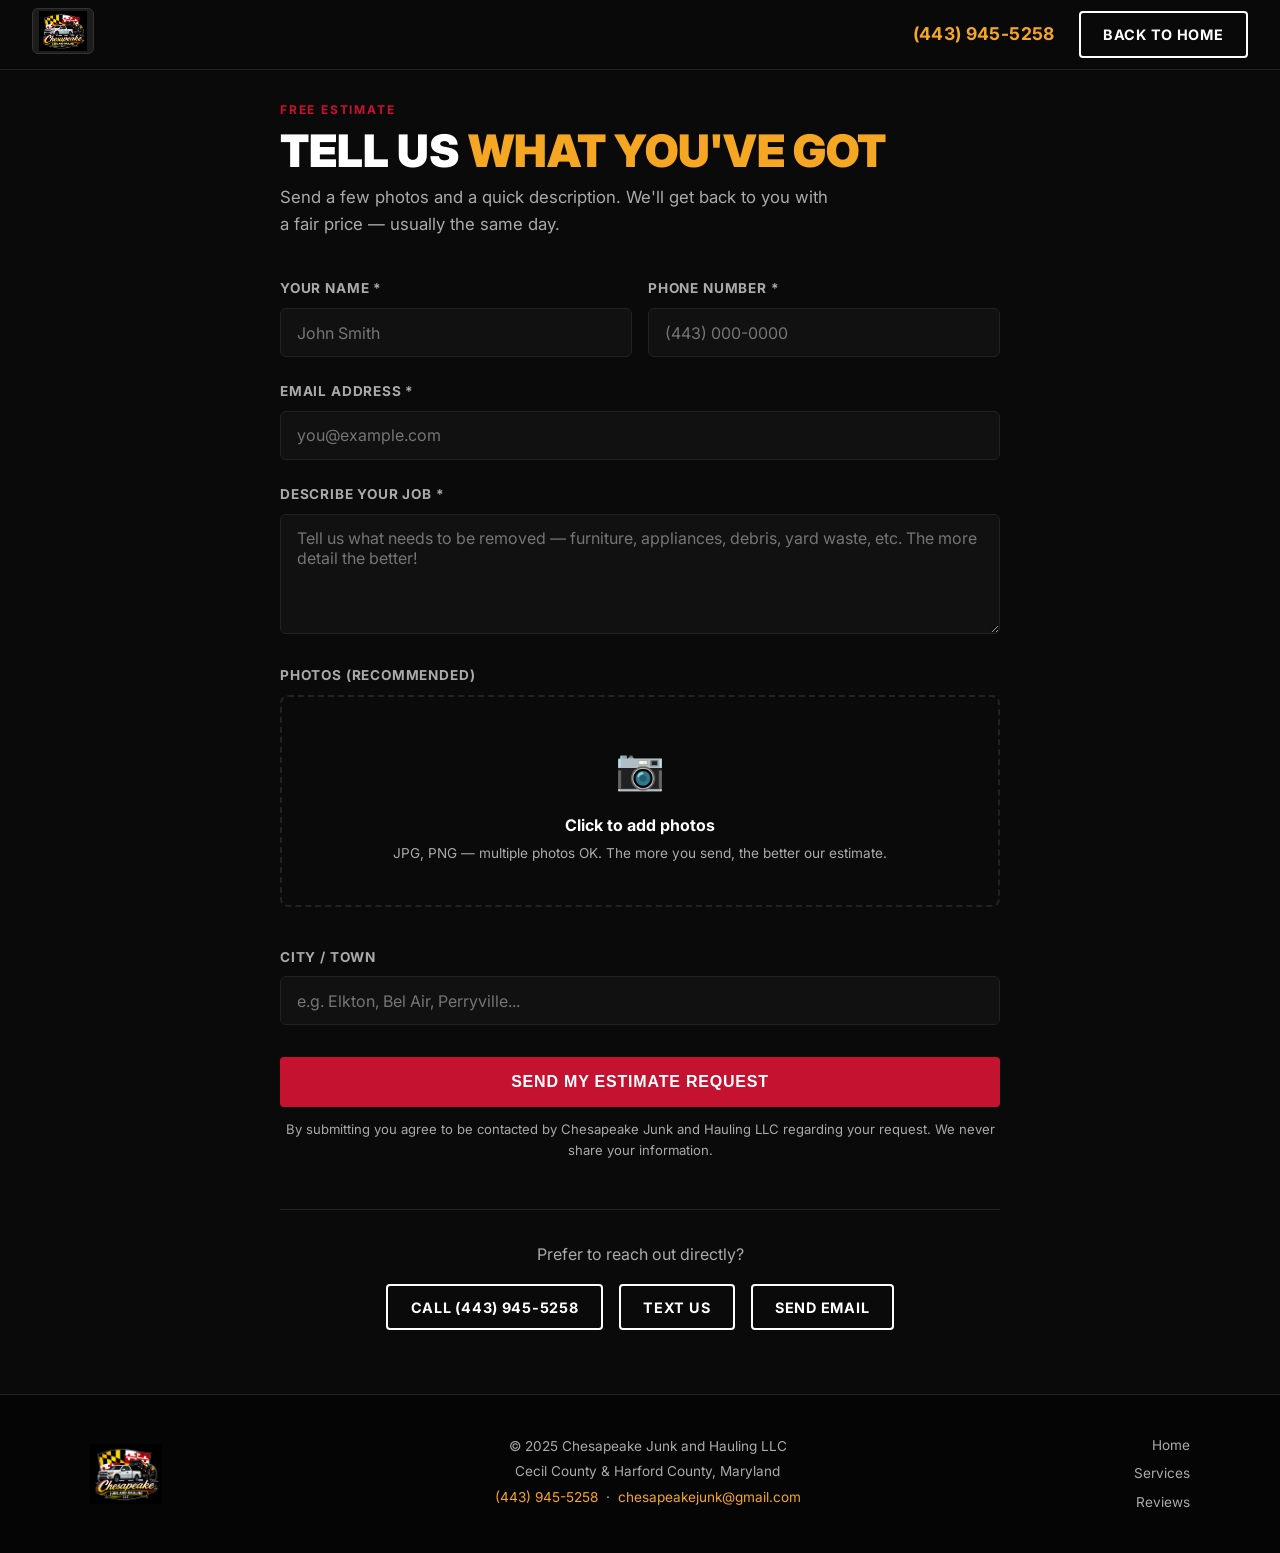
==== estimate.html @ 008b5aa5 "Switch to cjh_logo_1.png across all pages https://claude.ai/code/session_018CpJfaL9ju6xhXSL5NosDY" ====
<!DOCTYPE html>
<html lang="en">
<head>
  <meta charset="UTF-8" />
  <meta name="viewport" content="width=device-width, initial-scale=1.0" />
  <title>Get a Free Estimate — Chesapeake Junk and Hauling LLC</title>
  <meta name="description" content="Request a free junk removal estimate from Chesapeake Junk and Hauling LLC. Send photos and a description — we'll get back to you fast." />
  <link rel="icon" type="image/png" href="cjh_logo_1.png" />
  <link rel="stylesheet" href="css/style.css" />
  <link rel="preconnect" href="https://fonts.googleapis.com" />
  <link rel="preconnect" href="https://fonts.gstatic.com" crossorigin />
  <link href="https://fonts.googleapis.com/css2?family=Inter:wght@400;600;700;900&display=swap" rel="stylesheet" />
</head>
<body>

<!-- HEADER -->
<header>
  <a href="index.html">
    <img src="cjh_logo_1.png" alt="Chesapeake Junk and Hauling LLC" class="header-logo" />
  </a>
  <div class="header-right">
    <a href="tel:4439455258" class="header-phone">(443) 945-5258</a>
    <a href="index.html" class="btn btn-outline">Back to Home</a>
  </div>
</header>

<!-- ESTIMATE FORM -->
<div class="estimate-page">
  <div class="estimate-inner">
    <p class="section-label">Free Estimate</p>
    <h1 class="section-title">Tell Us <span>What You've Got</span></h1>
    <p class="section-sub">Send a few photos and a quick description. We'll get back to you with a fair price — usually the same day.</p>

    <form
      action="https://formsubmit.co/chesapeakejunk@gmail.com"
      method="POST"
      enctype="multipart/form-data"
      id="estimate-form"
    >
      <!-- FormSubmit config -->
      <input type="hidden" name="_subject" value="New Estimate Request — Chesapeake Junk and Hauling" />
      <input type="hidden" name="_next" value="thankyou.html" />
      <input type="hidden" name="_captcha" value="false" />
      <input type="hidden" name="_template" value="table" />

      <div class="form-row">
        <div class="form-group">
          <label for="name">Your Name *</label>
          <input type="text" id="name" name="name" required placeholder="John Smith" />
        </div>
        <div class="form-group">
          <label for="phone">Phone Number *</label>
          <input type="tel" id="phone" name="phone" required placeholder="(443) 000-0000" />
        </div>
      </div>

      <div class="form-group">
        <label for="email">Email Address *</label>
        <input type="email" id="email" name="email" required placeholder="you@example.com" />
      </div>

      <div class="form-group">
        <label for="description">Describe Your Job *</label>
        <textarea id="description" name="description" required placeholder="Tell us what needs to be removed — furniture, appliances, debris, yard waste, etc. The more detail the better!"></textarea>
      </div>

      <div class="form-group">
        <label>Photos (Recommended)</label>
        <div class="file-upload-area" id="upload-area" onclick="document.getElementById('photos').click()">
          <input type="file" id="photos" name="photos" accept="image/*" multiple />
          <div class="upload-icon">📷</div>
          <p class="upload-text">Click to add photos</p>
          <p class="upload-hint">JPG, PNG — multiple photos OK. The more you send, the better our estimate.</p>
        </div>
        <div class="file-list" id="file-list"></div>
      </div>

      <div class="form-group">
        <label for="city">City / Town</label>
        <input type="text" id="city" name="city" placeholder="e.g. Elkton, Bel Air, Perryville..." />
      </div>

      <div class="form-submit">
        <button type="submit" class="btn btn-primary btn-lg" style="width:100%;">Send My Estimate Request</button>
        <p class="form-notice">By submitting you agree to be contacted by Chesapeake Junk and Hauling LLC regarding your request. We never share your information.</p>
      </div>
    </form>

    <div style="margin-top:3rem;padding-top:2rem;border-top:1px solid var(--border);text-align:center;">
      <p style="color:var(--gray);margin-bottom:1rem;">Prefer to reach out directly?</p>
      <div style="display:flex;gap:1rem;justify-content:center;flex-wrap:wrap;">
        <a href="tel:4439455258" class="btn btn-outline">Call (443) 945-5258</a>
        <a href="sms:4439455258" class="btn btn-outline">Text Us</a>
        <a href="mailto:chesapeakejunk@gmail.com" class="btn btn-outline">Send Email</a>
      </div>
    </div>
  </div>
</div>

<!-- FOOTER -->
<footer>
  <div class="footer-inner">
    <img src="cjh_logo_1.png" alt="Chesapeake Junk and Hauling LLC" class="footer-logo" />
    <div class="footer-info">
      <p>&copy; 2025 Chesapeake Junk and Hauling LLC</p>
      <p>Cecil County &amp; Harford County, Maryland</p>
      <p><a href="tel:4439455258">(443) 945-5258</a> &nbsp;·&nbsp; <a href="mailto:chesapeakejunk@gmail.com">chesapeakejunk@gmail.com</a></p>
    </div>
    <div class="footer-links">
      <a href="index.html">Home</a>
      <a href="index.html#services">Services</a>
      <a href="index.html#reviews">Reviews</a>
    </div>
  </div>
</footer>

<script src="js/main.js"></script>
</body>
</html>
---- css/style.css ----
*, *::before, *::after { box-sizing: border-box; margin: 0; padding: 0; }

:root {
  --black: #0a0a0a;
  --dark: #111111;
  --darker: #0d0d0d;
  --red: #c41230;
  --red-dark: #9e0e26;
  --gold: #f5a623;
  --white: #ffffff;
  --gray: #aaaaaa;
  --border: #222222;
}

html { scroll-behavior: smooth; }

body {
  font-family: 'Inter', 'Segoe UI', Arial, sans-serif;
  background: var(--black);
  color: var(--white);
  line-height: 1.6;
}

a { color: inherit; text-decoration: none; }

/* ── HEADER ── */
header {
  position: fixed;
  top: 0; left: 0; right: 0;
  z-index: 100;
  background: rgba(10,10,10,0.95);
  backdrop-filter: blur(8px);
  border-bottom: 1px solid var(--border);
  padding: 0 2rem;
  height: 70px;
  display: flex;
  align-items: center;
  justify-content: space-between;
}

.header-logo {
  height: 46px;
  width: auto;
  background: #1c1c1c;
  border-radius: 6px;
  padding: 2px 6px;
  border: 1px solid #333;
}

.header-right {
  display: flex;
  align-items: center;
  gap: 1.5rem;
}

.header-phone {
  font-size: 1.1rem;
  font-weight: 700;
  color: var(--gold);
  letter-spacing: 0.02em;
}

.header-phone:hover { color: var(--white); }

.btn {
  display: inline-block;
  padding: 0.6rem 1.4rem;
  border-radius: 4px;
  font-weight: 700;
  font-size: 0.9rem;
  text-transform: uppercase;
  letter-spacing: 0.05em;
  transition: background 0.2s, transform 0.1s;
  cursor: pointer;
  border: none;
}

.btn-primary {
  background: var(--red);
  color: var(--white);
}

.btn-primary:hover {
  background: var(--red-dark);
  transform: translateY(-1px);
}

.btn-gold {
  background: var(--gold);
  color: var(--black);
}

.btn-gold:hover {
  background: #e09510;
  transform: translateY(-1px);
}

.btn-outline {
  background: transparent;
  color: var(--white);
  border: 2px solid var(--white);
}

.btn-outline:hover {
  background: var(--white);
  color: var(--black);
}

.btn-lg {
  padding: 1rem 2.5rem;
  font-size: 1rem;
}

/* ── HERO ── */
#hero {
  min-height: 100vh;
  display: flex;
  align-items: center;
  justify-content: center;
  text-align: center;
  padding: 100px 2rem 4rem;
  background: radial-gradient(ellipse at center top, #1a0005 0%, var(--black) 70%);
  position: relative;
  overflow: hidden;
}

#hero::before {
  content: '';
  position: absolute;
  inset: 0;
  background: repeating-linear-gradient(
    0deg,
    transparent,
    transparent 2px,
    rgba(255,255,255,0.01) 2px,
    rgba(255,255,255,0.01) 4px
  );
  pointer-events: none;
}

.hero-inner {
  max-width: 800px;
  position: relative;
  z-index: 1;
}

.hero-logo {
  width: 160px;
  height: auto;
  margin-bottom: 1.5rem;
  filter: drop-shadow(0 0 20px rgba(196,18,48,0.35));
}

.hero-headline {
  font-size: clamp(2rem, 5vw, 3.5rem);
  font-weight: 900;
  line-height: 1.1;
  margin-bottom: 1rem;
  text-transform: uppercase;
  letter-spacing: -0.01em;
}

.hero-headline span { color: var(--gold); }

.hero-sub {
  font-size: 1.15rem;
  color: var(--gray);
  margin-bottom: 0.75rem;
  max-width: 560px;
  margin-left: auto;
  margin-right: auto;
}

.hero-area {
  font-size: 0.95rem;
  color: var(--gold);
  font-weight: 600;
  letter-spacing: 0.05em;
  text-transform: uppercase;
  margin-bottom: 2.5rem;
}

.hero-cta {
  display: flex;
  gap: 1rem;
  justify-content: center;
  flex-wrap: wrap;
}

.hero-scroll {
  position: absolute;
  bottom: 2rem;
  left: 50%;
  transform: translateX(-50%);
  color: var(--gray);
  font-size: 0.8rem;
  letter-spacing: 0.1em;
  text-transform: uppercase;
  animation: bounce 2s infinite;
}

@keyframes bounce {
  0%, 100% { transform: translateX(-50%) translateY(0); }
  50% { transform: translateX(-50%) translateY(6px); }
}

/* ── SECTIONS ── */
section { padding: 5rem 2rem; }

.section-inner {
  max-width: 1100px;
  margin: 0 auto;
}

.section-label {
  font-size: 0.75rem;
  font-weight: 700;
  letter-spacing: 0.15em;
  text-transform: uppercase;
  color: var(--red);
  margin-bottom: 0.5rem;
}

.section-title {
  font-size: clamp(1.8rem, 3.5vw, 2.8rem);
  font-weight: 900;
  text-transform: uppercase;
  line-height: 1.1;
  margin-bottom: 1rem;
}

.section-title span { color: var(--gold); }

.section-sub {
  color: var(--gray);
  font-size: 1.05rem;
  max-width: 560px;
  margin-bottom: 3rem;
}

/* ── SERVICES ── */
#services { background: var(--darker); }

.services-grid {
  display: grid;
  grid-template-columns: repeat(auto-fit, minmax(200px, 1fr));
  gap: 1px;
  background: var(--border);
  border: 1px solid var(--border);
  border-radius: 8px;
  overflow: hidden;
}

.service-card {
  background: var(--dark);
  padding: 2rem 1.5rem;
  text-align: center;
  transition: background 0.2s;
}

.service-card:hover { background: #161616; }

.service-icon {
  font-size: 2.5rem;
  margin-bottom: 1rem;
  display: block;
}

.service-name {
  font-size: 1rem;
  font-weight: 700;
  text-transform: uppercase;
  letter-spacing: 0.05em;
}

/* ── HOW IT WORKS ── */
#how-it-works { background: var(--black); }

.steps {
  display: grid;
  grid-template-columns: repeat(auto-fit, minmax(240px, 1fr));
  gap: 2rem;
  counter-reset: steps;
}

.step {
  position: relative;
  padding: 2rem;
  background: var(--dark);
  border: 1px solid var(--border);
  border-radius: 8px;
  border-top: 3px solid var(--red);
}

.step-number {
  font-size: 3rem;
  font-weight: 900;
  color: var(--red);
  opacity: 0.3;
  line-height: 1;
  margin-bottom: 0.5rem;
}

.step-title {
  font-size: 1.1rem;
  font-weight: 700;
  text-transform: uppercase;
  letter-spacing: 0.05em;
  margin-bottom: 0.5rem;
}

.step-desc { color: var(--gray); font-size: 0.95rem; }

/* ── SERVICE AREA ── */
#service-area { background: var(--darker); }

.area-content {
  display: grid;
  grid-template-columns: 1fr 1fr;
  gap: 3rem;
  align-items: center;
}

.area-counties {
  display: flex;
  flex-direction: column;
  gap: 0.75rem;
}

.county {
  display: flex;
  align-items: center;
  gap: 0.75rem;
  padding: 1rem 1.25rem;
  background: var(--dark);
  border: 1px solid var(--border);
  border-left: 3px solid var(--red);
  border-radius: 4px;
  font-weight: 600;
}

.county-dot {
  width: 8px; height: 8px;
  background: var(--gold);
  border-radius: 50%;
  flex-shrink: 0;
}

.area-note {
  color: var(--gray);
  font-size: 0.9rem;
  margin-top: 1rem;
}

.map-embed {
  border-radius: 8px;
  overflow: hidden;
  border: 1px solid var(--border);
  height: 300px;
}

.map-embed iframe {
  width: 100%;
  height: 100%;
  border: none;
  filter: invert(90%) hue-rotate(180deg);
}

/* ── ABOUT ── */
#about { background: var(--black); }

.about-content {
  display: grid;
  grid-template-columns: 1fr 1fr;
  gap: 3rem;
  align-items: center;
}

.about-text p {
  color: var(--gray);
  margin-bottom: 1rem;
  font-size: 1.05rem;
  line-height: 1.7;
}

.about-stats {
  display: grid;
  grid-template-columns: 1fr 1fr;
  gap: 1px;
  background: var(--border);
  border: 1px solid var(--border);
  border-radius: 8px;
  overflow: hidden;
}

.stat {
  background: var(--dark);
  padding: 2rem;
  text-align: center;
}

.stat-number {
  font-size: 2.5rem;
  font-weight: 900;
  color: var(--gold);
  line-height: 1;
  margin-bottom: 0.25rem;
}

.stat-label {
  font-size: 0.8rem;
  color: var(--gray);
  text-transform: uppercase;
  letter-spacing: 0.08em;
}

/* ── GALLERY ── */
#gallery { background: var(--darker); }

.gallery-grid {
  display: grid;
  grid-template-columns: repeat(auto-fill, minmax(280px, 1fr));
  gap: 4px;
  border-radius: 8px;
  overflow: hidden;
}

.gallery-item {
  aspect-ratio: 4/3;
  overflow: hidden;
  cursor: pointer;
  position: relative;
}

.gallery-item img {
  width: 100%;
  height: 100%;
  object-fit: cover;
  transition: transform 0.3s;
}

.gallery-item:hover img { transform: scale(1.05); }

/* lightbox */
.lightbox {
  display: none;
  position: fixed;
  inset: 0;
  background: rgba(0,0,0,0.95);
  z-index: 999;
  align-items: center;
  justify-content: center;
}

.lightbox.active { display: flex; }

.lightbox img {
  max-width: 90vw;
  max-height: 90vh;
  object-fit: contain;
  border-radius: 4px;
}

.lightbox-close {
  position: absolute;
  top: 1rem; right: 1.5rem;
  font-size: 2rem;
  color: var(--white);
  cursor: pointer;
  line-height: 1;
  opacity: 0.7;
}

.lightbox-close:hover { opacity: 1; }

/* ── REVIEWS ── */
#reviews { background: var(--black); }

.reviews-stars {
  display: flex;
  align-items: center;
  gap: 0.75rem;
  margin-bottom: 2.5rem;
}

.stars { color: var(--gold); font-size: 1.5rem; letter-spacing: 2px; }
.reviews-count { color: var(--gray); font-size: 0.95rem; }
.reviews-count a { color: var(--gold); font-weight: 600; }
.reviews-count a:hover { text-decoration: underline; }

.reviews-grid {
  display: grid;
  grid-template-columns: repeat(auto-fill, minmax(300px, 1fr));
  gap: 1.25rem;
  margin-bottom: 2.5rem;
}

.review-card {
  background: var(--dark);
  border: 1px solid var(--border);
  border-radius: 8px;
  padding: 1.5rem;
}

.review-header {
  display: flex;
  justify-content: space-between;
  align-items: flex-start;
  margin-bottom: 0.75rem;
}

.reviewer-name { font-weight: 700; font-size: 0.95rem; }
.review-stars { color: var(--gold); font-size: 0.9rem; }

.review-text {
  color: var(--gray);
  font-size: 0.92rem;
  line-height: 1.65;
  font-style: italic;
}

.reviews-cta { text-align: center; }

/* ── CONTACT ── */
#contact { background: var(--darker); }

.contact-grid {
  display: grid;
  grid-template-columns: 1fr 1fr;
  gap: 3rem;
}

.contact-methods { display: flex; flex-direction: column; gap: 1.25rem; }

.contact-method {
  display: flex;
  align-items: center;
  gap: 1.25rem;
  padding: 1.25rem;
  background: var(--dark);
  border: 1px solid var(--border);
  border-radius: 8px;
  transition: border-color 0.2s;
}

.contact-method:hover { border-color: var(--red); }

.contact-icon {
  font-size: 1.75rem;
  flex-shrink: 0;
  width: 48px;
  text-align: center;
}

.contact-method-label {
  font-size: 0.75rem;
  color: var(--gray);
  text-transform: uppercase;
  letter-spacing: 0.08em;
  margin-bottom: 0.15rem;
}

.contact-method-value {
  font-size: 1.1rem;
  font-weight: 700;
  color: var(--white);
}

.contact-cta-box {
  background: var(--dark);
  border: 1px solid var(--border);
  border-radius: 8px;
  padding: 2.5rem;
  display: flex;
  flex-direction: column;
  justify-content: center;
  text-align: center;
  gap: 1rem;
}

.contact-cta-box h3 {
  font-size: 1.5rem;
  font-weight: 900;
  text-transform: uppercase;
}

.contact-cta-box p { color: var(--gray); font-size: 0.95rem; }

/* ── FOOTER ── */
footer {
  background: #050505;
  border-top: 1px solid var(--border);
  padding: 2.5rem 2rem;
}

.footer-inner {
  max-width: 1100px;
  margin: 0 auto;
  display: flex;
  align-items: center;
  justify-content: space-between;
  flex-wrap: wrap;
  gap: 1.5rem;
}

.footer-logo { height: 60px; }

.footer-info { text-align: center; }
.footer-info p { color: var(--gray); font-size: 0.85rem; margin-bottom: 0.25rem; }
.footer-info a { color: var(--gold); }
.footer-info a:hover { text-decoration: underline; }

.footer-links {
  display: flex;
  flex-direction: column;
  gap: 0.4rem;
  text-align: right;
}

.footer-links a {
  color: var(--gray);
  font-size: 0.85rem;
  transition: color 0.2s;
}

.footer-links a:hover { color: var(--white); }

/* ── ESTIMATE PAGE ── */
.estimate-page {
  min-height: 100vh;
  padding: 100px 2rem 4rem;
  background: var(--black);
}

.estimate-inner {
  max-width: 720px;
  margin: 0 auto;
}

.estimate-inner .section-label { margin-bottom: 0.5rem; }
.estimate-inner .section-title { margin-bottom: 0.5rem; }
.estimate-inner .section-sub { margin-bottom: 2.5rem; }

.form-group { margin-bottom: 1.5rem; }

.form-group label {
  display: block;
  font-size: 0.85rem;
  font-weight: 700;
  text-transform: uppercase;
  letter-spacing: 0.06em;
  margin-bottom: 0.5rem;
  color: var(--gray);
}

.form-group input,
.form-group textarea,
.form-group select {
  width: 100%;
  background: var(--dark);
  border: 1px solid var(--border);
  border-radius: 6px;
  color: var(--white);
  padding: 0.85rem 1rem;
  font-size: 1rem;
  font-family: inherit;
  transition: border-color 0.2s;
  outline: none;
}

.form-group input:focus,
.form-group textarea:focus {
  border-color: var(--red);
}

.form-group textarea { resize: vertical; min-height: 120px; }

.form-row {
  display: grid;
  grid-template-columns: 1fr 1fr;
  gap: 1rem;
}

.file-upload-area {
  border: 2px dashed var(--border);
  border-radius: 8px;
  padding: 2.5rem;
  text-align: center;
  cursor: pointer;
  transition: border-color 0.2s, background 0.2s;
}

.file-upload-area:hover,
.file-upload-area.dragover {
  border-color: var(--red);
  background: rgba(196,18,48,0.05);
}

.file-upload-area input[type="file"] {
  display: none;
}

.upload-icon { font-size: 2.5rem; margin-bottom: 0.75rem; }
.upload-text { font-weight: 700; margin-bottom: 0.25rem; }
.upload-hint { color: var(--gray); font-size: 0.85rem; }

.file-list {
  margin-top: 1rem;
  display: flex;
  flex-wrap: wrap;
  gap: 0.5rem;
}

.file-chip {
  background: var(--dark);
  border: 1px solid var(--border);
  border-radius: 4px;
  padding: 0.3rem 0.75rem;
  font-size: 0.8rem;
  color: var(--gray);
  display: flex;
  align-items: center;
  gap: 0.5rem;
}

.file-chip button {
  background: none;
  border: none;
  color: var(--gray);
  cursor: pointer;
  font-size: 1rem;
  line-height: 1;
  padding: 0;
}

.file-chip button:hover { color: var(--red); }

.form-submit {
  margin-top: 2rem;
}

.form-notice {
  color: var(--gray);
  font-size: 0.82rem;
  margin-top: 0.75rem;
  text-align: center;
}

/* ── RESPONSIVE ── */
@media (max-width: 768px) {
  header { padding: 0 1rem; }
  .header-phone { font-size: 0.95rem; }
  .btn { padding: 0.5rem 1rem; font-size: 0.8rem; }

  .area-content,
  .about-content,
  .contact-grid { grid-template-columns: 1fr; }

  .map-embed { height: 250px; }

  .form-row { grid-template-columns: 1fr; }

  .footer-inner { flex-direction: column; align-items: center; text-align: center; }
  .footer-links { text-align: center; }

  .hero-logo { width: 200px; }
}

@media (max-width: 480px) {
  section { padding: 3.5rem 1.25rem; }
  .hero-cta { flex-direction: column; align-items: center; }
}
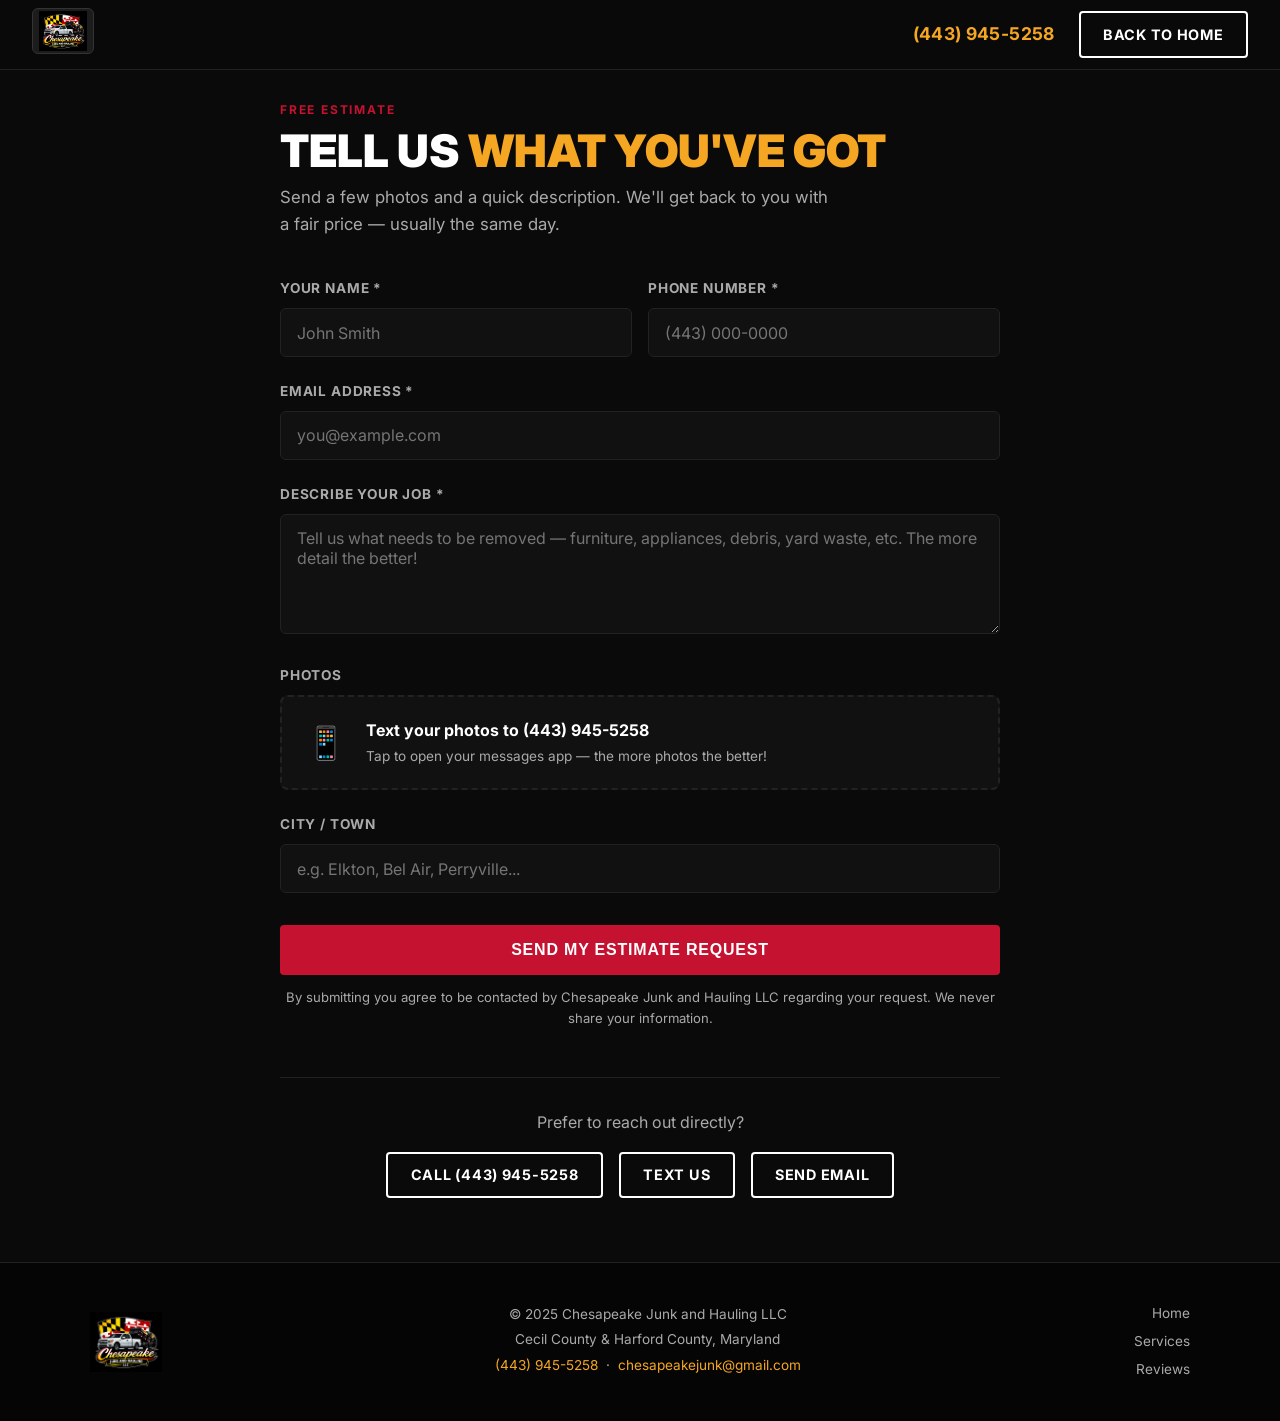
==== commit f47e040e: "Replace photo upload with text-photos prompt Removes paid file upload dependency. Customers tap to t" ====
--- a/estimate.html
+++ b/estimate.html
@@ -32,16 +32,16 @@
     <p class="section-sub">Send a few photos and a quick description. We'll get back to you with a fair price — usually the same day.</p>
 
     <form
-      action="https://formsubmit.co/chesapeakejunk@gmail.com"
+      action="https://api.web3forms.com/submit"
       method="POST"
       enctype="multipart/form-data"
       id="estimate-form"
     >
-      <!-- FormSubmit config -->
-      <input type="hidden" name="_subject" value="New Estimate Request — Chesapeake Junk and Hauling" />
-      <input type="hidden" name="_next" value="thankyou.html" />
-      <input type="hidden" name="_captcha" value="false" />
-      <input type="hidden" name="_template" value="table" />
+      <!-- Web3Forms config -->
+      <input type="hidden" name="access_key" value="cd4b8e46-e445-4a2e-a17c-2b0cad803505" />
+      <input type="hidden" name="subject" value="New Estimate Request — Chesapeake Junk and Hauling" />
+      <input type="hidden" name="from_name" value="Chesapeake Junk and Hauling Website" />
+      <input type="hidden" name="redirect" value="https://chesapeakejunkandhauling.com/thankyou.html" />
 
       <div class="form-row">
         <div class="form-group">
@@ -65,14 +65,14 @@
       </div>
 
       <div class="form-group">
-        <label>Photos (Recommended)</label>
-        <div class="file-upload-area" id="upload-area" onclick="document.getElementById('photos').click()">
-          <input type="file" id="photos" name="photos" accept="image/*" multiple />
-          <div class="upload-icon">📷</div>
-          <p class="upload-text">Click to add photos</p>
-          <p class="upload-hint">JPG, PNG — multiple photos OK. The more you send, the better our estimate.</p>
-        </div>
-        <div class="file-list" id="file-list"></div>
+        <label>Photos</label>
+        <a href="sms:4439455258" style="display:flex;align-items:center;gap:1.25rem;padding:1.25rem 1.5rem;background:var(--dark);border:2px dashed var(--border);border-radius:8px;text-decoration:none;transition:border-color 0.2s;" onmouseover="this.style.borderColor='var(--red)'" onmouseout="this.style.borderColor='var(--border)'">
+          <span style="font-size:2rem;">📱</span>
+          <div>
+            <p style="font-weight:700;color:var(--white);margin-bottom:0.2rem;">Text your photos to (443) 945-5258</p>
+            <p style="color:var(--gray);font-size:0.85rem;">Tap to open your messages app — the more photos the better!</p>
+          </div>
+        </a>
       </div>
 
       <div class="form-group">
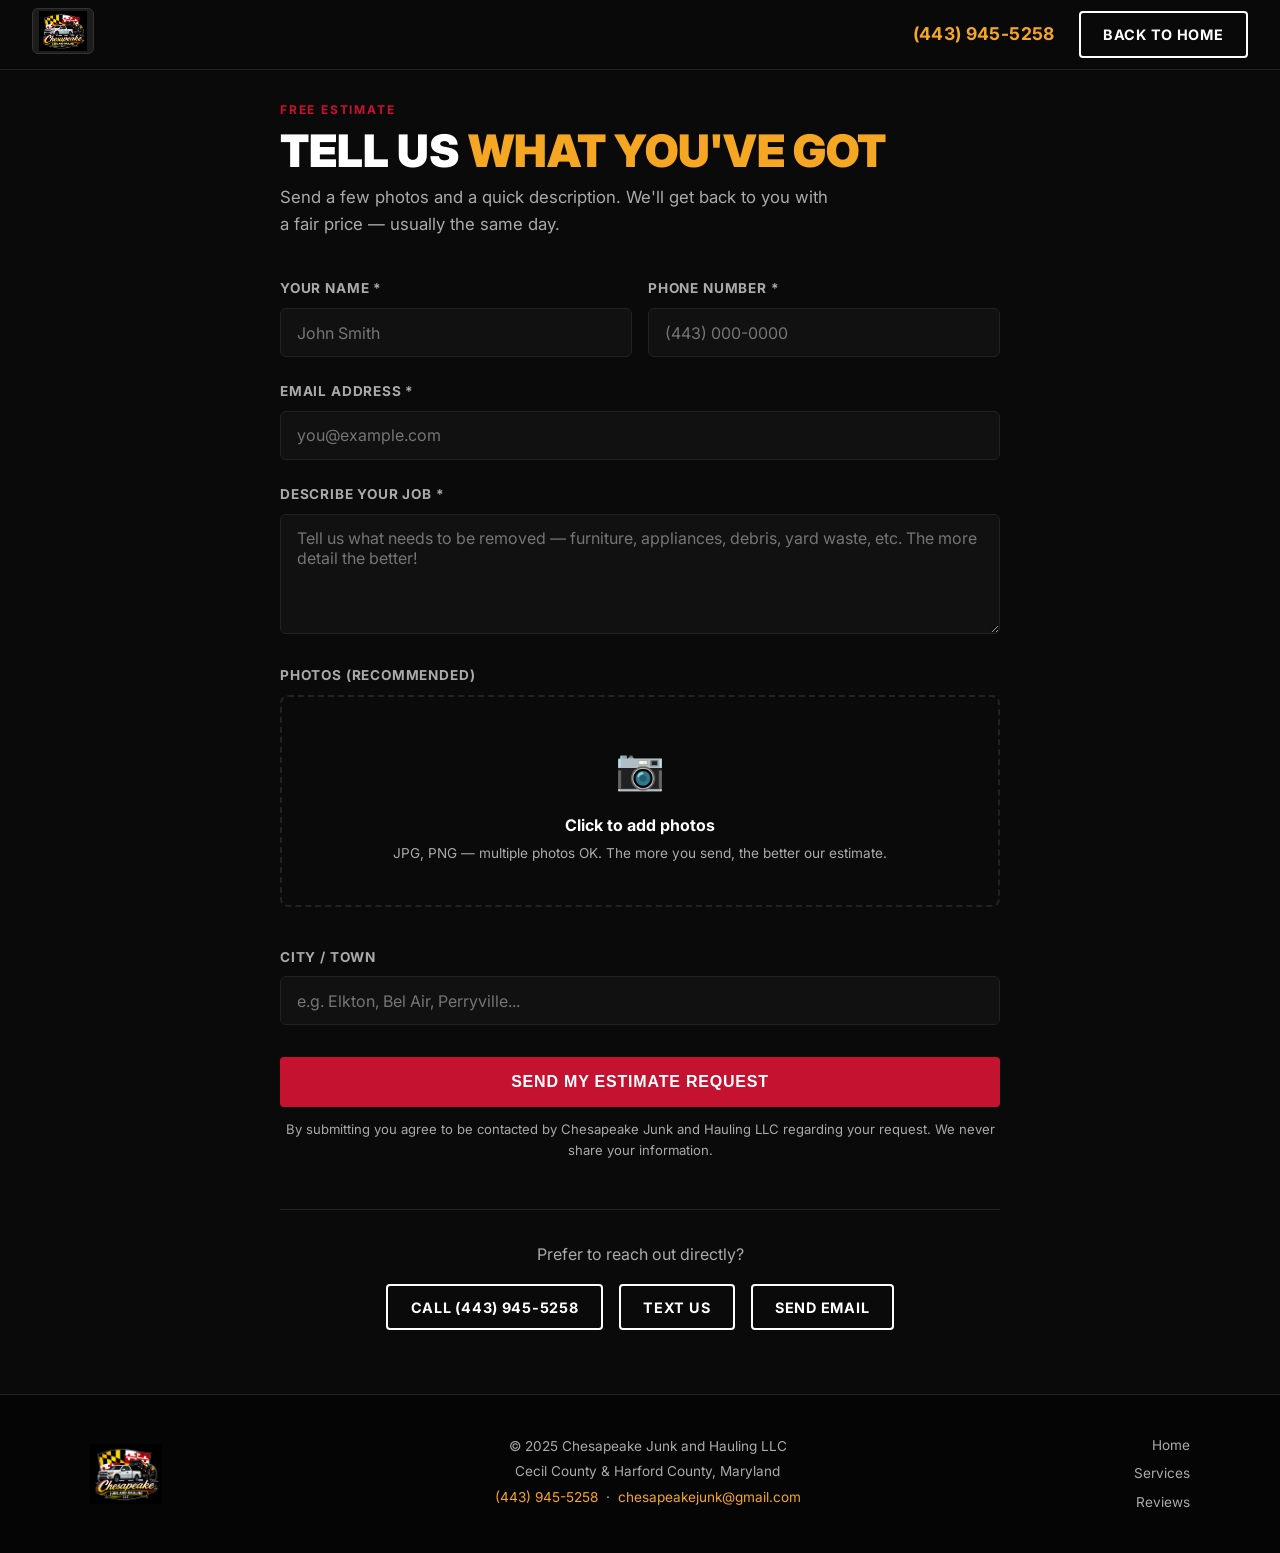
==== commit 6a450e5e: "Switch estimate form to Netlify Forms with photo upload Free on Netlify hosting — supports file uplo" ====
--- a/estimate.html
+++ b/estimate.html
@@ -32,16 +32,17 @@
     <p class="section-sub">Send a few photos and a quick description. We'll get back to you with a fair price — usually the same day.</p>
 
     <form
-      action="https://api.web3forms.com/submit"
+      name="estimate"
       method="POST"
       enctype="multipart/form-data"
+      data-netlify="true"
+      netlify-honeypot="bot-field"
+      action="/thankyou.html"
       id="estimate-form"
     >
-      <!-- Web3Forms config -->
-      <input type="hidden" name="access_key" value="cd4b8e46-e445-4a2e-a17c-2b0cad803505" />
+      <input type="hidden" name="form-name" value="estimate" />
       <input type="hidden" name="subject" value="New Estimate Request — Chesapeake Junk and Hauling" />
-      <input type="hidden" name="from_name" value="Chesapeake Junk and Hauling Website" />
-      <input type="hidden" name="redirect" value="https://chesapeakejunkandhauling.com/thankyou.html" />
+      <p style="display:none;"><label>Don't fill this out: <input name="bot-field" /></label></p>
 
       <div class="form-row">
         <div class="form-group">
@@ -65,14 +66,14 @@
       </div>
 
       <div class="form-group">
-        <label>Photos</label>
-        <a href="sms:4439455258" style="display:flex;align-items:center;gap:1.25rem;padding:1.25rem 1.5rem;background:var(--dark);border:2px dashed var(--border);border-radius:8px;text-decoration:none;transition:border-color 0.2s;" onmouseover="this.style.borderColor='var(--red)'" onmouseout="this.style.borderColor='var(--border)'">
-          <span style="font-size:2rem;">📱</span>
-          <div>
-            <p style="font-weight:700;color:var(--white);margin-bottom:0.2rem;">Text your photos to (443) 945-5258</p>
-            <p style="color:var(--gray);font-size:0.85rem;">Tap to open your messages app — the more photos the better!</p>
-          </div>
-        </a>
+        <label>Photos (Recommended)</label>
+        <div class="file-upload-area" id="upload-area" onclick="document.getElementById('photos').click()">
+          <input type="file" id="photos" name="photos" accept="image/*" multiple />
+          <div class="upload-icon">📷</div>
+          <p class="upload-text">Click to add photos</p>
+          <p class="upload-hint">JPG, PNG — multiple photos OK. The more you send, the better our estimate.</p>
+        </div>
+        <div class="file-list" id="file-list"></div>
       </div>
 
       <div class="form-group">
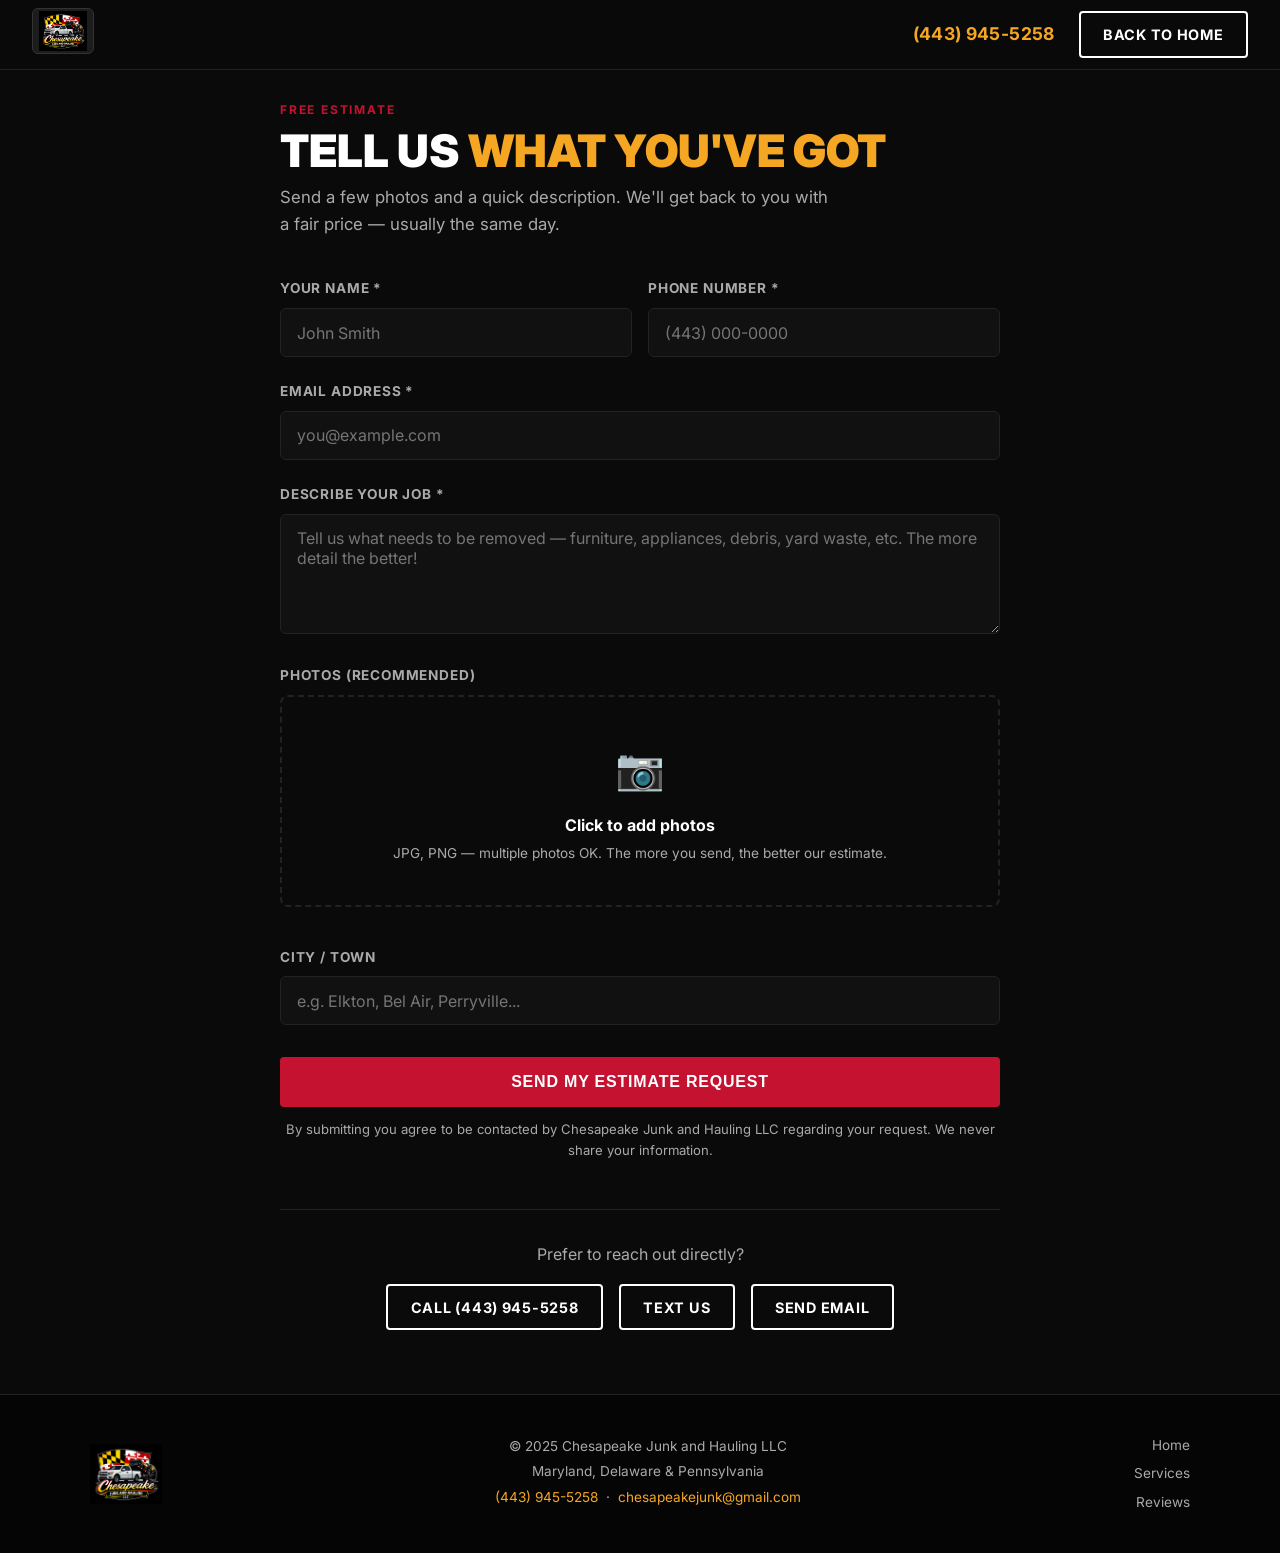
==== commit d8f10ff3: "Expand service area to include Delaware and Pennsylvania https://claude.ai/code/session_018CpJfaL9ju" ====
--- a/estimate.html
+++ b/estimate.html
@@ -104,7 +104,7 @@
     <img src="cjh_logo_1.png" alt="Chesapeake Junk and Hauling LLC" class="footer-logo" />
     <div class="footer-info">
       <p>&copy; 2025 Chesapeake Junk and Hauling LLC</p>
-      <p>Cecil County &amp; Harford County, Maryland</p>
+      <p>Maryland, Delaware &amp; Pennsylvania</p>
       <p><a href="tel:4439455258">(443) 945-5258</a> &nbsp;·&nbsp; <a href="mailto:chesapeakejunk@gmail.com">chesapeakejunk@gmail.com</a></p>
     </div>
     <div class="footer-links">
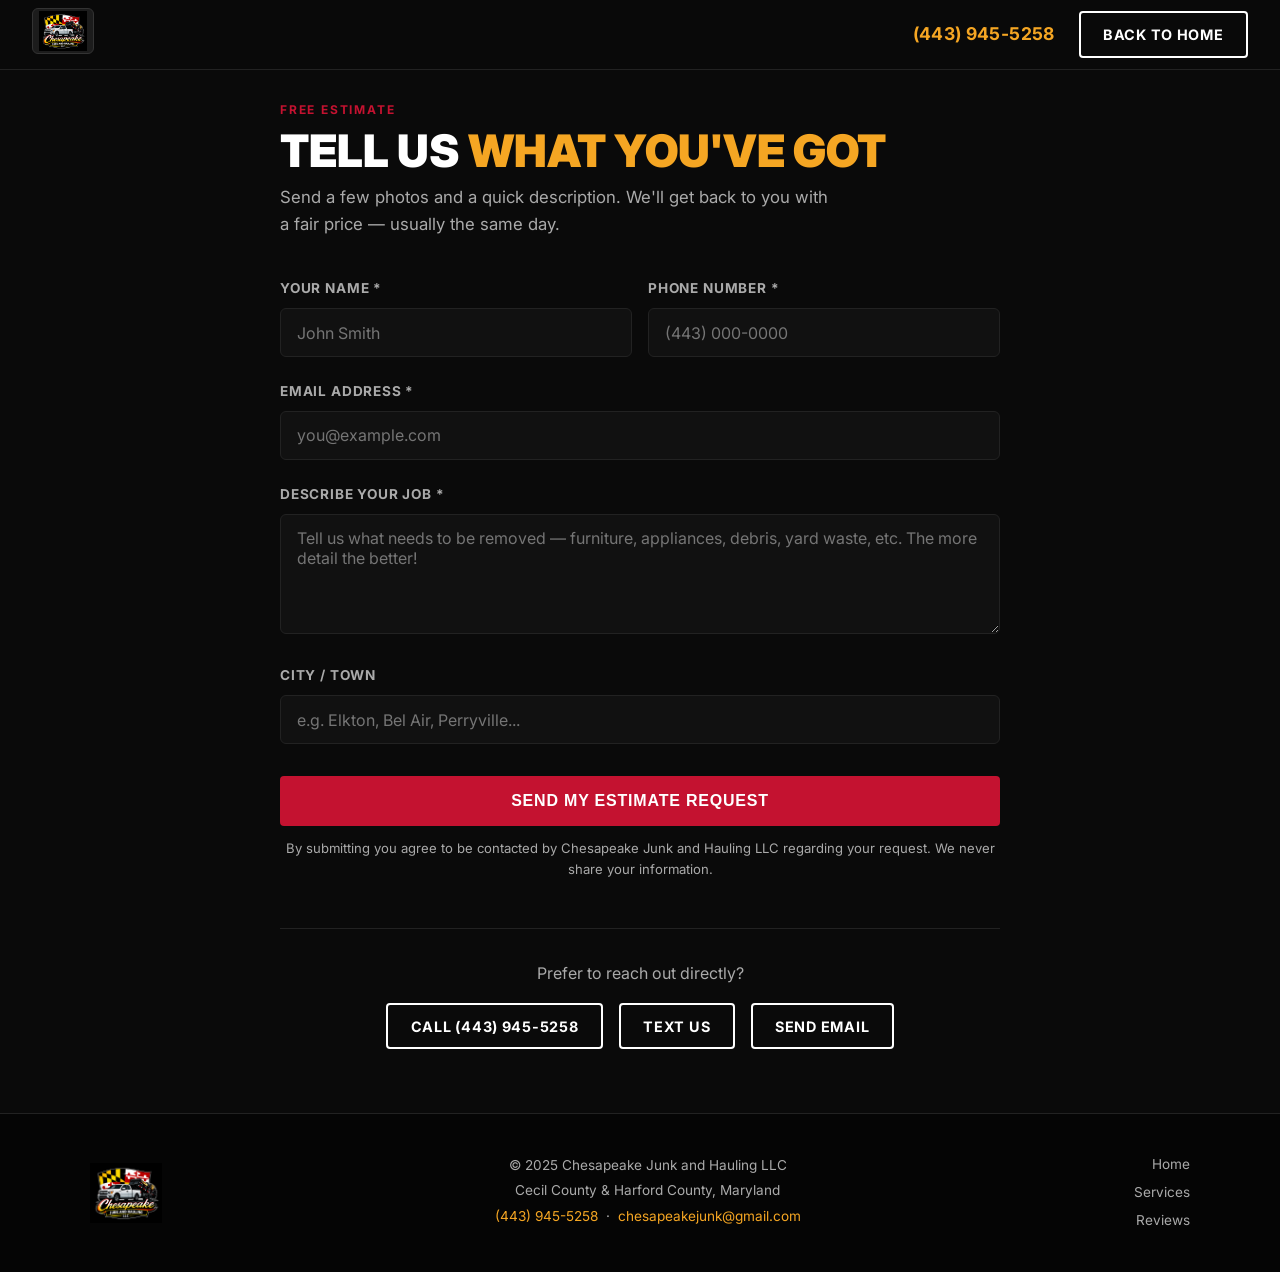
==== commit 7e387340: "Remove photo upload from estimate form File size limit was silently dropping attachments over ~8MB. " ====
--- a/estimate.html
+++ b/estimate.html
@@ -34,7 +34,6 @@
     <form
       name="estimate"
       method="POST"
-      enctype="multipart/form-data"
       data-netlify="true"
       netlify-honeypot="bot-field"
       action="/thankyou.html"
@@ -66,17 +65,6 @@
       </div>
 
       <div class="form-group">
-        <label>Photos (Recommended)</label>
-        <div class="file-upload-area" id="upload-area" onclick="document.getElementById('photos').click()">
-          <input type="file" id="photos" name="photos" accept="image/*" multiple />
-          <div class="upload-icon">📷</div>
-          <p class="upload-text">Click to add photos</p>
-          <p class="upload-hint">JPG, PNG — multiple photos OK. The more you send, the better our estimate.</p>
-        </div>
-        <div class="file-list" id="file-list"></div>
-      </div>
-
-      <div class="form-group">
         <label for="city">City / Town</label>
         <input type="text" id="city" name="city" placeholder="e.g. Elkton, Bel Air, Perryville..." />
       </div>
@@ -104,7 +92,7 @@
     <img src="cjh_logo_1.png" alt="Chesapeake Junk and Hauling LLC" class="footer-logo" />
     <div class="footer-info">
       <p>&copy; 2025 Chesapeake Junk and Hauling LLC</p>
-      <p>Maryland, Delaware &amp; Pennsylvania</p>
+      <p>Cecil County &amp; Harford County, Maryland</p>
       <p><a href="tel:4439455258">(443) 945-5258</a> &nbsp;·&nbsp; <a href="mailto:chesapeakejunk@gmail.com">chesapeakejunk@gmail.com</a></p>
     </div>
     <div class="footer-links">
--- a/css/style.css
+++ b/css/style.css
@@ -243,12 +243,20 @@
 
 .services-grid {
   display: grid;
-  grid-template-columns: repeat(auto-fit, minmax(200px, 1fr));
+  grid-template-columns: repeat(6, 1fr);
   gap: 1px;
   background: var(--border);
   border: 1px solid var(--border);
   border-radius: 8px;
   overflow: hidden;
+}
+
+@media (max-width: 900px) {
+  .services-grid { grid-template-columns: repeat(3, 1fr); }
+}
+
+@media (max-width: 480px) {
+  .services-grid { grid-template-columns: repeat(2, 1fr); }
 }
 
 .service-card {
@@ -440,6 +448,67 @@
 }
 
 .gallery-item:hover img { transform: scale(1.05); }
+
+/* ── BEFORE / AFTER GALLERY ── */
+.ba-grid {
+  display: grid;
+  grid-template-columns: 1fr 1fr;
+  gap: 8px;
+}
+
+.ba-pair {
+  display: grid;
+  grid-template-columns: 1fr 1fr;
+  gap: 4px;
+  border-radius: 8px;
+  overflow: hidden;
+}
+
+.ba-item {
+  position: relative;
+  aspect-ratio: 1/1;
+  overflow: hidden;
+  cursor: pointer;
+}
+
+.ba-item img {
+  width: 100%;
+  height: 100%;
+  object-fit: cover;
+  transition: transform 0.3s;
+}
+
+.ba-item:hover img { transform: scale(1.04); }
+
+.ba-label {
+  position: absolute;
+  bottom: 0.6rem;
+  left: 0.6rem;
+  font-size: 0.75rem;
+  font-weight: 700;
+  text-transform: uppercase;
+  letter-spacing: 0.08em;
+  padding: 0.25rem 0.65rem;
+  border-radius: 4px;
+}
+
+.ba-label.before {
+  background: rgba(196,18,48,0.9);
+  color: #fff;
+}
+
+.ba-label.after {
+  background: rgba(34,160,34,0.9);
+  color: #fff;
+}
+
+@media (max-width: 768px) {
+  .ba-grid { grid-template-columns: 1fr; }
+}
+
+@media (max-width: 480px) {
+  .ba-pair { grid-template-columns: 1fr; }
+}
 
 /* lightbox */
 .lightbox {
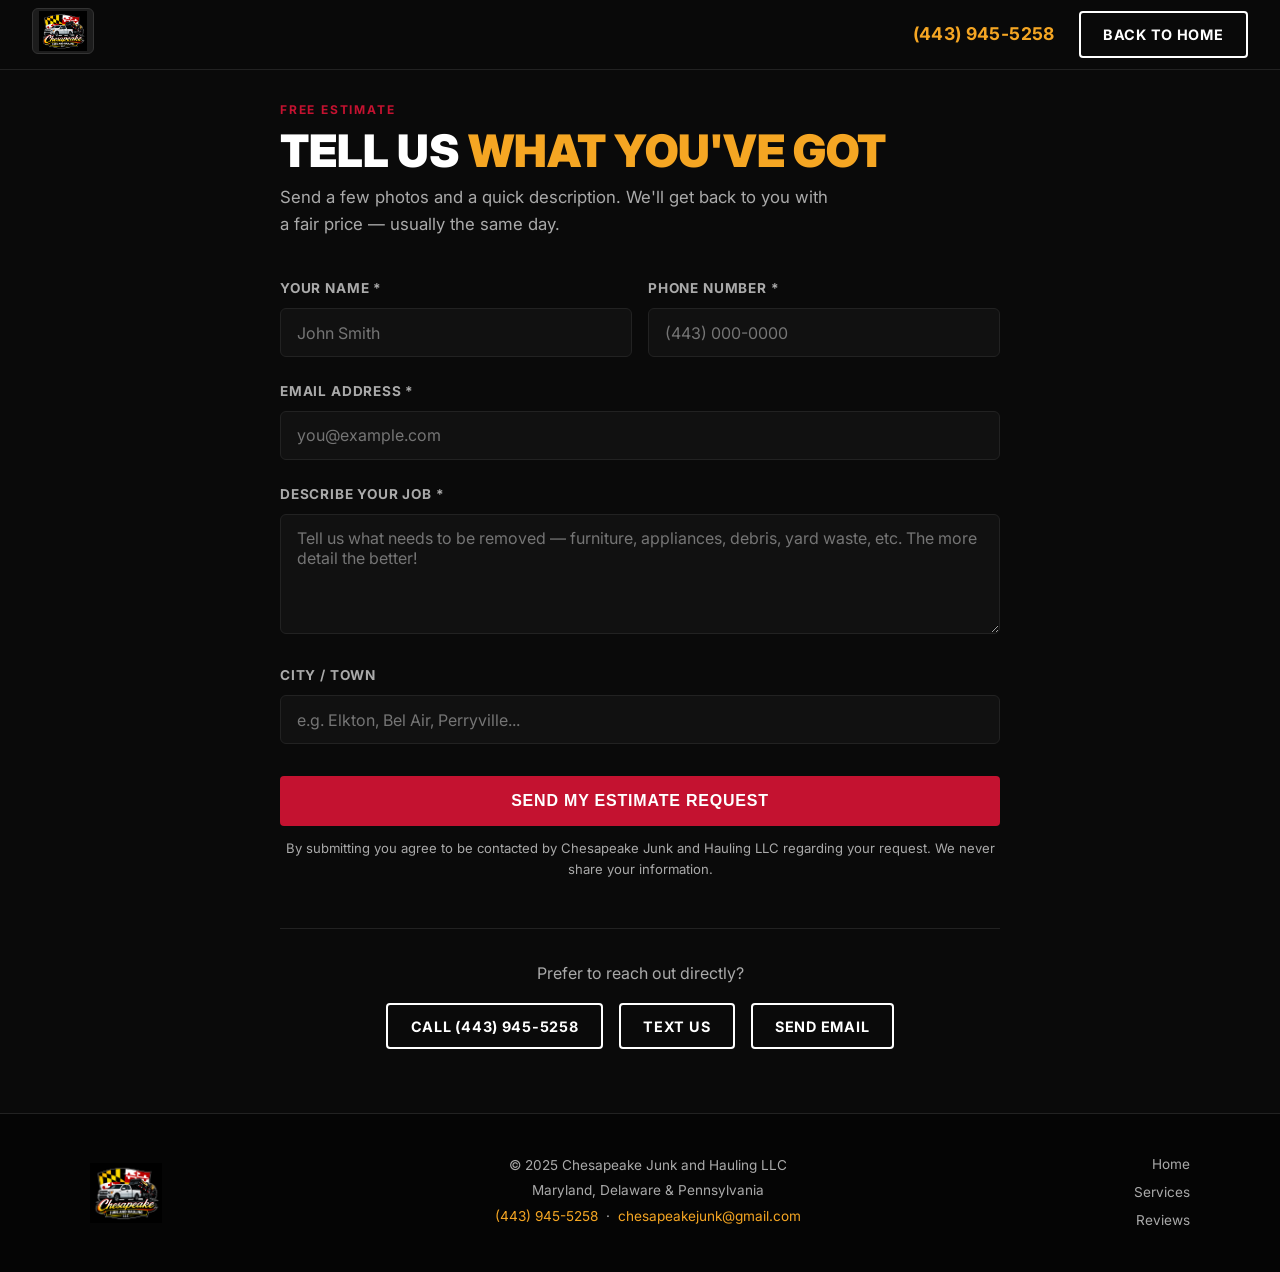
==== commit 2cdb1e36: "Merge branch 'claude/confident-rubin-6eD4Q'" ====
--- a/estimate.html
+++ b/estimate.html
@@ -92,7 +92,7 @@
     <img src="cjh_logo_1.png" alt="Chesapeake Junk and Hauling LLC" class="footer-logo" />
     <div class="footer-info">
       <p>&copy; 2025 Chesapeake Junk and Hauling LLC</p>
-      <p>Cecil County &amp; Harford County, Maryland</p>
+      <p>Maryland, Delaware &amp; Pennsylvania</p>
       <p><a href="tel:4439455258">(443) 945-5258</a> &nbsp;·&nbsp; <a href="mailto:chesapeakejunk@gmail.com">chesapeakejunk@gmail.com</a></p>
     </div>
     <div class="footer-links">
